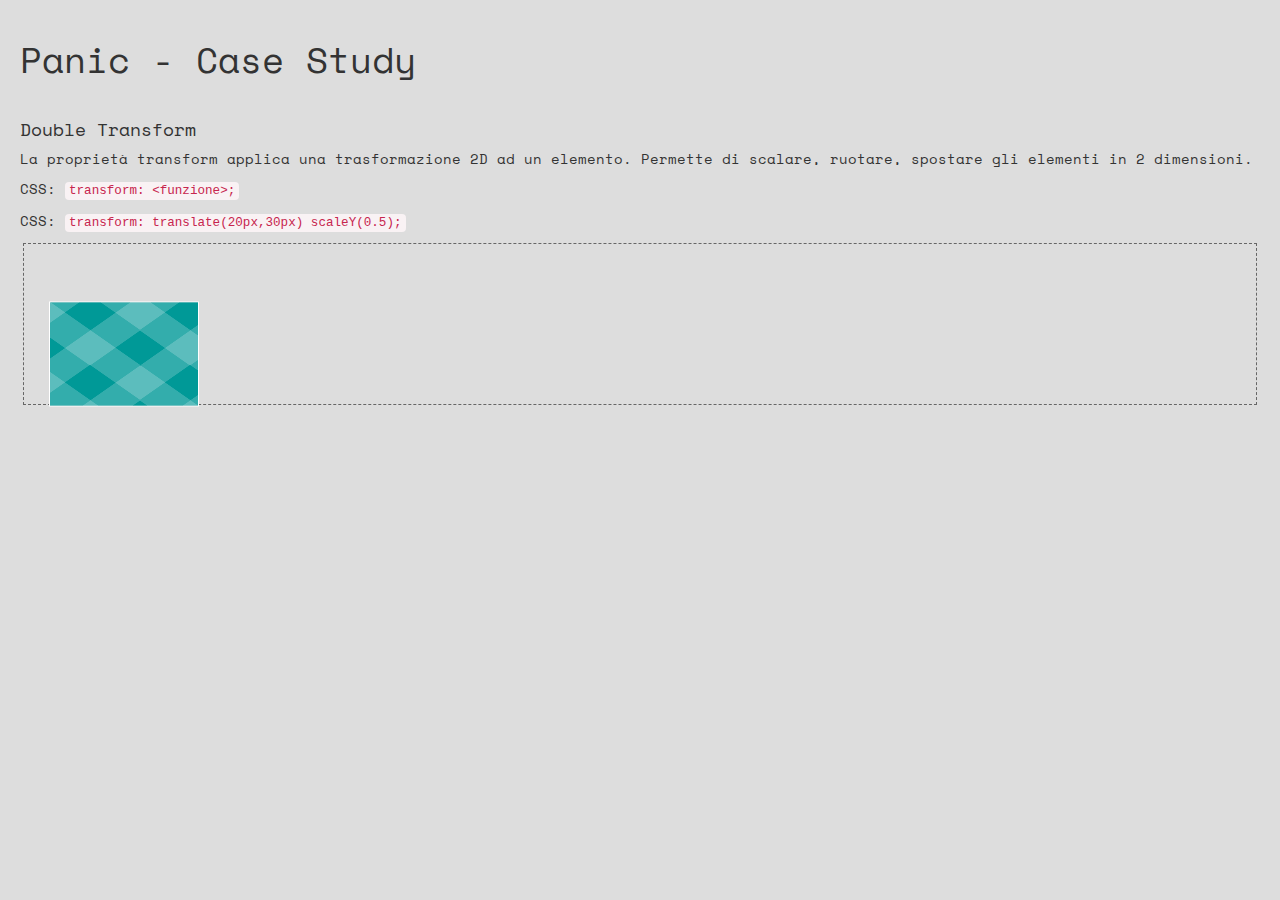
==== 3LW/Panic/index.html @ b0b9c65c ".." ====
<!DOCTYPE html>
<html>
<head>
    <meta charset="UTF-8">
    <title>Panic</title>


    <!-- Latest compiled and minified CSS -->
    <link rel="stylesheet" href="https://maxcdn.bootstrapcdn.com/bootstrap/3.3.7/css/bootstrap.min.css"
          integrity="sha384-BVYiiSIFeK1dGmJRAkycuHAHRg32OmUcww7on3RYdg4Va+PmSTsz/K68vbdEjh4u" crossorigin="anonymous">

    <!-- Space Mono -->
    <link href="https://fonts.googleapis.com/css?family=Space+Mono" rel="stylesheet">

    <!-- Latest compiled and minified CSS -->
    <link rel="stylesheet" href="src/css/style.css">


</head>

<body>


<h1>Panic - Case Study</h1>


<h4>Double Transform</h4>


<p>La proprietà transform applica una trasformazione 2D ad un elemento. Permette di scalare, ruotare, spostare gli
    elementi in 2 dimensioni.</p>

<p>
    CSS: <code>transform: &lt;funzione&gt;;</code>
</p>

<p>
    CSS: <code>transform: translate(20px,30px) scaleY(0.5);</code>
</p>


<div class="box-container">
    <div class="box transform-1"></div>
</div>


<br><br><br><br><br><br>


</body>

<script
        src="https://code.jquery.com/jquery-3.1.1.min.js"
        integrity="sha256-hVVnYaiADRTO2PzUGmuLJr8BLUSjGIZsDYGmIJLv2b8="
        crossorigin="anonymous"></script>

<!-- Latest compiled and minified JavaScript -->
<script src="https://maxcdn.bootstrapcdn.com/bootstrap/3.3.7/js/bootstrap.min.js"
        integrity="sha384-Tc5IQib027qvyjSMfHjOMaLkfuWVxZxUPnCJA7l2mCWNIpG9mGCD8wGNIcPD7Txa"
        crossorigin="anonymous"></script>


</html>
---- 3LW/Panic/src/css/style.css ----
body{
	background-color: #ddd;
	font-family: 'Space Mono', monospace;
	padding: 20px;
}

h4{
	margin-top: 40px;
}

.website{
	background-color: white;
}

.box-container{
	border: 1px dashed #666;
	margin: 3px;
	position: relative;
}


.box{
	width: 150px;
	height: 150px;
	border: 1px solid white;
	margin: 5px;
	background-image: url(../img/pattern.png); 
}

.box.transform-1{
	transform: translate(20px,30px) scaleY(0.7);
}

.box.transform-2{
	transform: rotateZ(35deg) rotateY(45deg);
}


/* Transform Origin */

.transform-origin-title{
	margin-top: 40px;
}

.box.transform-origin{
	color: white;
	padding: 20px;
	margin: 50px;
	position: relative;
}

.box.transform-origin:before{
	content: '';
	position: absolute;
	top: 0;
	left: 0;
	width: 100%;
	height: 100%;
	border: 1px dashed #666;
}

.box.transform-origin:after{
	content: '';
	top: 50%;
	left: 50%;
	position: absolute;
	width: 10px;
	height: 10px;
	background-color: red;
	transform: translate(-50%, -50%);
	-webkit-border-radius: 50%;
	-moz-border-radius: 50%;
	border-radius: 50%;
}

.box.transform-origin.on:after{
	top: 0;
	left: 0;
}

.on{
	transform-origin: 0 0;
}

.on:before{
	transform-origin: 0 0;
}


.t1{
	transform: skewY(-20deg);
}

.t1:before{
	transform: skewY(20deg);
}


.t2{
	transform: rotate(-20deg);
}

.t2:before{
	transform: rotate(20deg);
}


.t3{
	transform: scaleX(1.2);
}

.t3:before{
	transform: scaleX(0.8);
}






.ssr-container{
	overflow: hidden;
	position: relative;
}

.box.transform-3{
	transform:matrix(0.87,0.50,-0.69,0.59,0,0);
	position: relative;
	left: 50px;
	bottom: 0;
	margin: 50px 0;
	z-index: 2;
	transition: bottom 0.3s ease-in-out;
}

.box.transform-3.shadow{
	transform:matrix(0.87,0.50,-0.69,0.59,0,0);
	background-image: url(../img/shadow.png); 
	position: absolute;
    left: 50px;
    top: 5px;
	border: 0;
	opacity: 1;
	z-index: 1;
	transition: all 0.3s;
}

.box.transform-3:hover{
	bottom: 40px;
}

.ssr-container:hover .box.transform-3.shadow{
	opacity: 0.6;
}





.box.transform-3.a, .box.transform-3.b, .box.transform-3.c{
	position: absolute;
	opacity: 0.6;
	z-index: 1;
}

.box.transform-3.a {
    left: 162px;
    top: -97px;
}

.box.transform-3.b {
    left: 190px;
    top: 83px;
}

.box.transform-3.c {
    left: -65px;
    top: 98px;
}
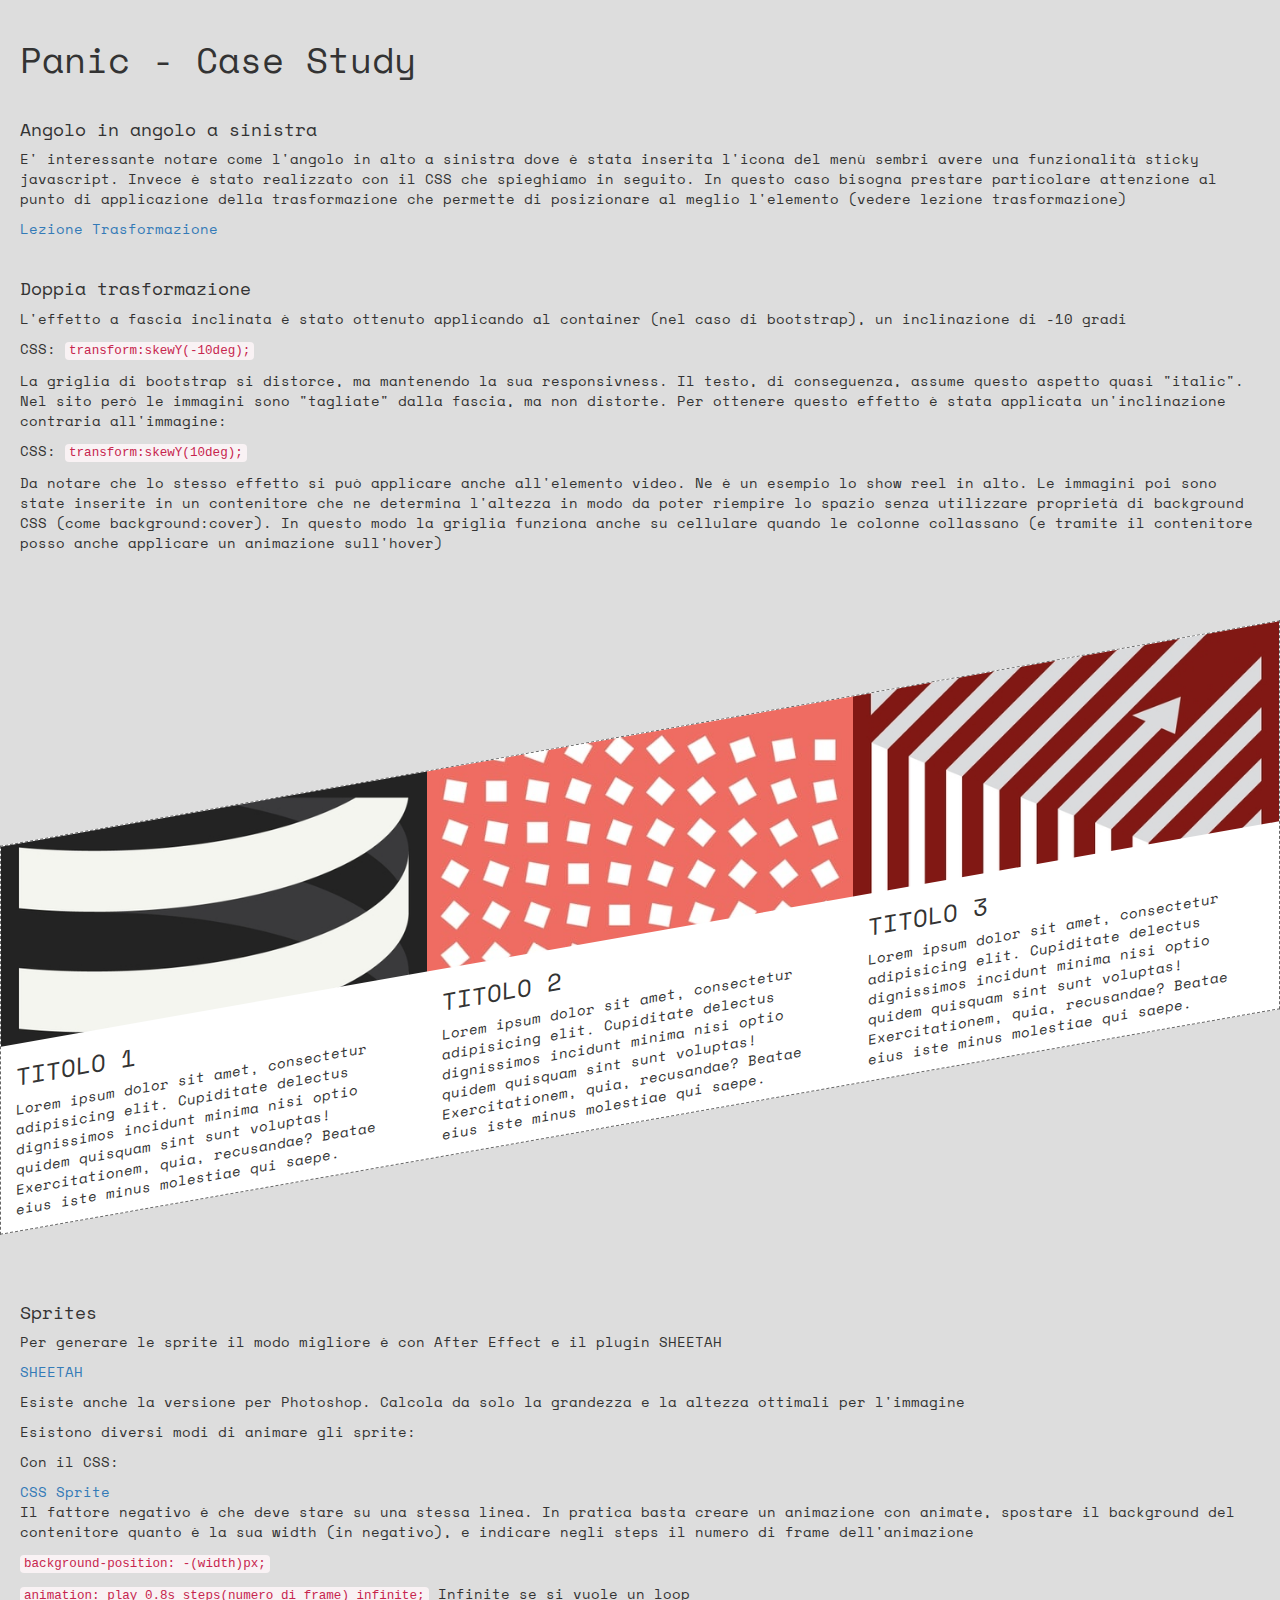
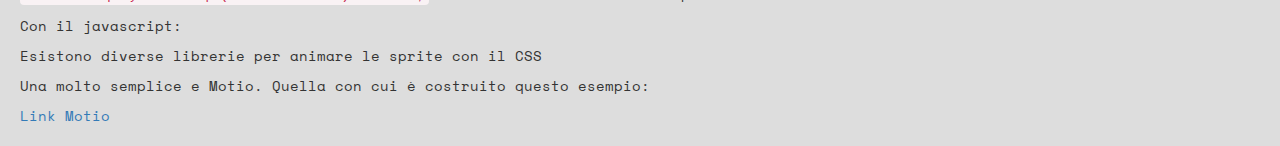
==== commit b6181030: "." ====
--- a/3LW/Panic/index.html
+++ b/3LW/Panic/index.html
@@ -23,28 +23,124 @@
 
 <h1>Panic - Case Study</h1>
 
+<h4>Angolo in angolo a sinistra</h4>
 
-<h4>Double Transform</h4>
+<p>E' interessante notare come l'angolo in alto a sinistra dove è stata inserita l'icona del menù sembri avere una
+    funzionalità sticky javascript. Invece è stato realizzato con il CSS che spieghiamo in seguito. In questo caso
+    bisogna prestare particolare attenzione al punto di applicazione della trasformazione che permette di posizionare al
+    meglio l'elemento (vedere lezione trasformazione)</p>
+
+<a href="http://www.quasar-1617.com/1LW/Transform/index.html">Lezione Trasformazione</a>
 
 
-<p>La proprietà transform applica una trasformazione 2D ad un elemento. Permette di scalare, ruotare, spostare gli
-    elementi in 2 dimensioni.</p>
+<h4>Doppia trasformazione</h4>
+
+
+<p>L'effetto a fascia inclinata è stato ottenuto applicando al container (nel caso di bootstrap), un inclinazione di -10
+    gradi</p>
 
 <p>
-    CSS: <code>transform: &lt;funzione&gt;;</code>
+    CSS: <code>transform:skewY(-10deg);</code>
 </p>
 
+<p>La griglia di bootstrap si distorce, ma mantenendo la sua responsivness. Il testo, di conseguenza, assume questo
+    aspetto quasi "italic". Nel sito però le immagini sono "tagliate" dalla fascia, ma non distorte. Per ottenere questo
+    effetto è stata applicata un'inclinazione contraria all'immagine:</p>
+
 <p>
-    CSS: <code>transform: translate(20px,30px) scaleY(0.5);</code>
+    CSS: <code>transform:skewY(10deg);</code>
 </p>
 
+<p>Da notare che lo stesso effetto si può applicare anche all'elemento video. Ne è un esempio lo show reel in alto.
+    Le immagini poi sono state inserite in un contenitore che ne determina l'altezza in modo da poter riempire lo spazio
+    senza utilizzare proprietà di background CSS (come background:cover). In questo modo la griglia funziona anche su cellulare quando le
+    colonne collassano (e tramite il contenitore posso anche applicare un animazione sull'hover)</p>
 
-<div class="box-container">
-    <div class="box transform-1"></div>
+
+<div class="box-container container-fluid">
+    <div class="row">
+        <div class="col-sm-4 item">
+            <div class="img-container">
+                <img src="src/img/img-1.jpeg" alt="img-1"/>
+            </div>
+            <h3>TITOLO 1</h3>
+
+            <p>Lorem ipsum dolor sit amet, consectetur adipisicing elit. Cupiditate delectus dignissimos incidunt minima
+                nisi optio quidem quisquam sint sunt voluptas! Exercitationem, quia, recusandae? Beatae eius iste minus
+                molestiae qui saepe.</p>
+        </div>
+        <div class="col-sm-4 item">
+            <div class="img-container">
+                <img src="src/img/img-2.jpeg" alt="img-2"/>
+            </div>
+            <h3>TITOLO 2</h3>
+
+            <p>Lorem ipsum dolor sit amet, consectetur adipisicing elit. Cupiditate delectus dignissimos incidunt minima
+                nisi optio quidem quisquam sint sunt voluptas! Exercitationem, quia, recusandae? Beatae eius iste minus
+                molestiae qui saepe.</p>
+        </div>
+        <div class="col-sm-4 item">
+            <div class="img-container">
+                <img src="src/img/img-3.jpeg" alt="img-3"/>
+            </div>
+            <h3>TITOLO 3</h3>
+
+            <p>Lorem ipsum dolor sit amet, consectetur adipisicing elit. Cupiditate delectus dignissimos incidunt minima
+                nisi optio quidem quisquam sint sunt voluptas! Exercitationem, quia, recusandae? Beatae eius iste minus
+                molestiae qui saepe.</p>
+
+        </div>
+    </div>
+
+
+    <div class="row">
+        <div class="col-sm-4">
+
+        </div>
+        <div class="col-sm-4">
+
+        </div>
+        <div class="col-sm-4">
+
+        </div>
+    </div>
+
+
 </div>
 
 
-<br><br><br><br><br><br>
+<h4>Sprites</h4>
+
+<!--Potrebbe essere una lezione a parte-->
+
+<p>Per generare le sprite il modo migliore è con After Effect e il plugin SHEETAH</p>
+
+
+<p><a href="http://aescripts.com/sheetah-spritesheet-tools/">SHEETAH</a></p>
+
+<p>Esiste anche la versione per Photoshop. Calcola da solo la grandezza e la altezza ottimali per l'immagine</p>
+
+<p>Esistono diversi modi di animare gli sprite:</p>
+
+<p>Con il CSS:</p>
+
+<a href="http://blog.teamtreehouse.com/css-sprite-sheet-animations-steps">CSS Sprite</a>
+
+<p>Il fattore negativo è che deve stare su una stessa linea. In pratica basta creare un animazione con animate, spostare il background del contenitore quanto è la sua width (in negativo), e indicare negli steps il numero di frame dell'animazione</p>
+
+
+<p> <code>background-position: -(width)px;</code> </p>
+
+<p><code>animation: play 0.8s steps(numero di frame) infinite;</code> Infinite se si vuole un loop</p>
+
+
+<p>Con il javascript:</p>
+
+<p>Esistono diverse librerie per animare le sprite con il CSS</p>
+
+<p>Una molto semplice e Motio. Quella con cui è costruito questo esempio:</p>
+
+<a href="">Link Motio</a>
 
 
 </body>
@@ -54,10 +150,14 @@
         integrity="sha256-hVVnYaiADRTO2PzUGmuLJr8BLUSjGIZsDYGmIJLv2b8="
         crossorigin="anonymous"></script>
 
+
+
 <!-- Latest compiled and minified JavaScript -->
 <script src="https://maxcdn.bootstrapcdn.com/bootstrap/3.3.7/js/bootstrap.min.js"
         integrity="sha384-Tc5IQib027qvyjSMfHjOMaLkfuWVxZxUPnCJA7l2mCWNIpG9mGCD8wGNIcPD7Txa"
         crossorigin="anonymous"></script>
 
+<!--Motio-->
+<script src="src/js/motio.min.js"></script>
 
 </html>--- a/3LW/Panic/src/css/style.css
+++ b/3LW/Panic/src/css/style.css
@@ -2,6 +2,7 @@
 	background-color: #ddd;
 	font-family: 'Space Mono', monospace;
 	padding: 20px;
+	-webkit-font-smoothing: antialiased;
 }
 
 h4{
@@ -14,168 +15,45 @@
 
 .box-container{
 	border: 1px dashed #666;
-	margin: 3px;
-	position: relative;
+	margin: 180px -20px;
+	transform:skewY(-10deg);
+	background-color: white;
+	/*transform-origin: 0 0;*/
+
 }
 
 
-.box{
-	width: 150px;
-	height: 150px;
-	border: 1px solid white;
-	margin: 5px;
-	background-image: url(../img/pattern.png); 
+.box-container img{
+	width: 100%;
+	height: auto;
+	position: relative;
+	top: 50%;
+	transform: translateY(-50%)skewY(10deg);
+
 }
 
-.box.transform-1{
-	transform: translate(20px,30px) scaleY(0.7);
+.box-container img{
+	width: 100%;
+	height: auto;
+	position: relative;
+	top: 50%;
+	transform: translateY(-50%)skewY(10deg)scale(1);
+	transition: transform 0.3s ease-out;
 }
 
-.box.transform-2{
-	transform: rotateZ(35deg) rotateY(45deg);
+.img-container{
+	height: 200px;
+	overflow: hidden;
+
+	margin: 0 -15px;
+}
+
+.item{
+	cursor: pointer;
+}
+
+.item:hover img{
+	transform: translateY(-50%)skewY(10deg)scale(1.2);
 }
 
 
-/* Transform Origin */
-
-.transform-origin-title{
-	margin-top: 40px;
-}
-
-.box.transform-origin{
-	color: white;
-	padding: 20px;
-	margin: 50px;
-	position: relative;
-}
-
-.box.transform-origin:before{
-	content: '';
-	position: absolute;
-	top: 0;
-	left: 0;
-	width: 100%;
-	height: 100%;
-	border: 1px dashed #666;
-}
-
-.box.transform-origin:after{
-	content: '';
-	top: 50%;
-	left: 50%;
-	position: absolute;
-	width: 10px;
-	height: 10px;
-	background-color: red;
-	transform: translate(-50%, -50%);
-	-webkit-border-radius: 50%;
-	-moz-border-radius: 50%;
-	border-radius: 50%;
-}
-
-.box.transform-origin.on:after{
-	top: 0;
-	left: 0;
-}
-
-.on{
-	transform-origin: 0 0;
-}
-
-.on:before{
-	transform-origin: 0 0;
-}
-
-
-.t1{
-	transform: skewY(-20deg);
-}
-
-.t1:before{
-	transform: skewY(20deg);
-}
-
-
-.t2{
-	transform: rotate(-20deg);
-}
-
-.t2:before{
-	transform: rotate(20deg);
-}
-
-
-.t3{
-	transform: scaleX(1.2);
-}
-
-.t3:before{
-	transform: scaleX(0.8);
-}
-
-
-
-
-
-
-.ssr-container{
-	overflow: hidden;
-	position: relative;
-}
-
-.box.transform-3{
-	transform:matrix(0.87,0.50,-0.69,0.59,0,0);
-	position: relative;
-	left: 50px;
-	bottom: 0;
-	margin: 50px 0;
-	z-index: 2;
-	transition: bottom 0.3s ease-in-out;
-}
-
-.box.transform-3.shadow{
-	transform:matrix(0.87,0.50,-0.69,0.59,0,0);
-	background-image: url(../img/shadow.png); 
-	position: absolute;
-    left: 50px;
-    top: 5px;
-	border: 0;
-	opacity: 1;
-	z-index: 1;
-	transition: all 0.3s;
-}
-
-.box.transform-3:hover{
-	bottom: 40px;
-}
-
-.ssr-container:hover .box.transform-3.shadow{
-	opacity: 0.6;
-}
-
-
-
-
-
-.box.transform-3.a, .box.transform-3.b, .box.transform-3.c{
-	position: absolute;
-	opacity: 0.6;
-	z-index: 1;
-}
-
-.box.transform-3.a {
-    left: 162px;
-    top: -97px;
-}
-
-.box.transform-3.b {
-    left: 190px;
-    top: 83px;
-}
-
-.box.transform-3.c {
-    left: -65px;
-    top: 98px;
-}
-
-
